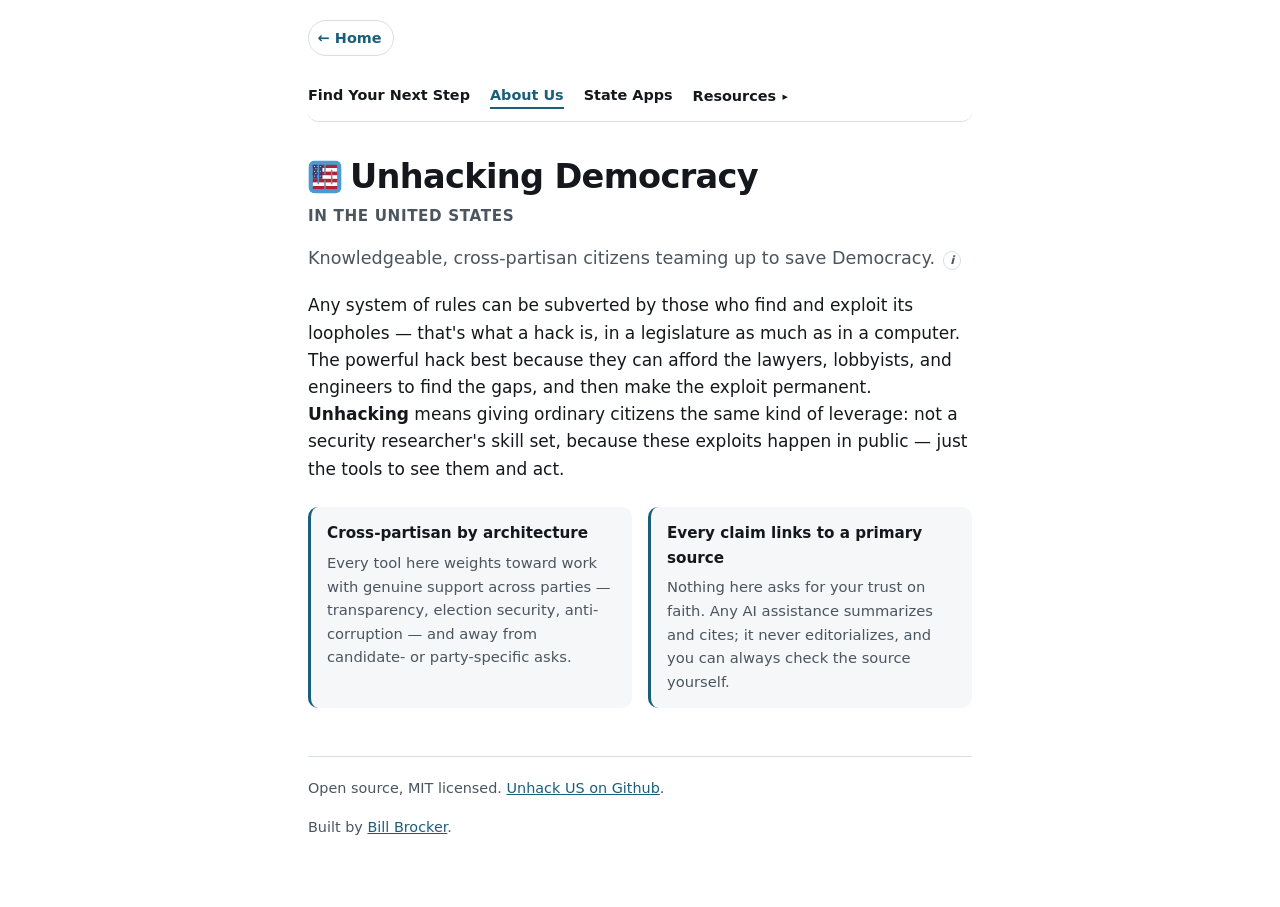
==== web/about.html @ 0949466d "Cross-link the two projects, and credit the author UnHack Your Mind joins Resources and the menu, po" ====
<!doctype html>
<html lang="en">
<head>
<meta charset="utf-8">
<meta name="viewport" content="width=device-width, initial-scale=1">
<title>About — Unhacking Democracy</title>
<meta name="description" content="Any system of rules can be subverted by those who find and exploit its loopholes. Unhacking means giving ordinary citizens the same kind of leverage.">
<link rel="icon" href="logo.svg">
<link rel="stylesheet" href="styles.css">

<meta property="og:type" content="website">
<meta property="og:site_name" content="Unhacking Democracy">
<meta property="og:title" content="About — Unhacking Democracy">
<meta property="og:description" content="Any system of rules can be subverted by those who find and exploit its loopholes. Unhacking means giving ordinary citizens the same kind of leverage.">
<meta property="og:url" content="https://unhackdemocracy.us/about.html">
<meta property="og:image" content="https://unhackdemocracy.us/social-preview.jpg">
<meta property="og:image:width" content="1200">
<meta property="og:image:height" content="1200">
<meta property="og:image:alt" content="&quot;Far More Perilous Today&quot; (AI-generated, after Leutze 1851) — George Washington stands at the prow of a boat lettered DEMOCRACY, gazing toward the Statue of Liberty, while men in top hats fire a cannon down into the ship's own deck and ordinary workers cling to the hull pressing planks over the breaches.">
<meta name="twitter:card" content="summary_large_image">
<meta name="twitter:title" content="About — Unhacking Democracy">
<meta name="twitter:description" content="Any system of rules can be subverted by those who find and exploit its loopholes. Unhacking means giving ordinary citizens the same kind of leverage.">
<meta name="twitter:image" content="https://unhackdemocracy.us/social-preview.jpg">
</head>
<body>

<div class="wrap">

  <nav class="page-nav" aria-label="Breadcrumb">
    <a href="index.html">&larr; Home</a>
  </nav>

  <header>
    <nav id="site-menu" class="site-menu" hidden>
      <a href="next.html">Find Your Next Step</a>
      <a href="about.html" aria-current="page">About Us</a>
      <a href="states.html">State Apps</a>
      <div class="menu-group">
        <button type="button" class="submenu-toggle" id="resources-toggle"
                aria-expanded="false" aria-controls="resources-menu">Resources</button>
        <div id="resources-menu" class="submenu" hidden>
          <a href="resources.html">All Resources</a>
          <a href="shelf.html">The Whole Shelf</a>
          <a href="citizen-primer.html">Citizen Primer</a>
          <a href="citizenship-test.html">Citizenship Practice Test</a>
          <a href="citizenship-answers.html">Your 8 Local Answers</a>
          <a href="https://billbrocker.com/unhackyourmind/" rel="noopener">UnHack Your Mind &#8599;</a>
        </div>
      </div>
    </nav>
    <div class="brand-row">
      <a class="brand" href="index.html">
        <img src="logo.svg" width="34" height="34" alt="">
        <h1>Unhacking&nbsp;Democracy</h1>
      </a>
      <button type="button" class="menu-toggle" id="menu-toggle"
              aria-expanded="false" aria-controls="site-menu" aria-label="Menu">
        <span></span><span></span><span></span>
      </button>
    </div>
    <p class="subtitle">in the United States</p>
    <div class="lede-row">
      <p class="lede">Knowledgeable, cross-partisan citizens teaming up to
      save Democracy.</p>
      <details class="info">
        <summary aria-label="The fuller statement of purpose">i</summary>
        <div class="info-body">
          <p class="info-mastery">Our mission is to educate citizens on how
          democratic systems have been exploited. We provide specific,
          actionable, cross-partisan ways to help repair them. That work
          rests on three things: knowledge you can verify, strength in
          numbers, and clarity about what each of our teams is for.</p>
        </div>
      </details>
    </div>
  </header>


  <p>
    Any system of rules can be subverted by those who find and exploit
    its loopholes — that's what a hack is, in a legislature as much as
    in a computer. The powerful hack best because they can afford the
    lawyers, lobbyists, and engineers to find the gaps, and then make the
    exploit permanent. <strong>Unhacking</strong> means giving ordinary
    citizens the same kind of leverage: not a security researcher's
    skill set, because these exploits happen in public — just the tools
    to see them and act.
  </p>

  <div class="principles">
    <div>
      <h3>Cross-partisan by architecture</h3>
      <p>Every tool here weights toward work with genuine support across
      parties — transparency, election security, anti-corruption — and
      away from candidate- or party-specific asks.</p>
    </div>
    <div>
      <h3>Every claim links to a primary source</h3>
      <p>Nothing here asks for your trust on faith. Any AI assistance
      summarizes and cites; it never editorializes, and you can always
      check the source yourself.</p>
    </div>
  </div>

  <footer>
    <p>
      Open source, MIT licensed.
      <a href="https://github.com/wabrocker/unhack-root" rel="noopener">Unhack US on Github</a>.
    </p>
    <p>
      Built by <a href="https://billbrocker.com" rel="noopener">Bill Brocker</a>.
    </p>
  </footer>

</div>

<script>
// Two disclosures, not one: the menu itself, and the Resources group
// inside it. Closing the menu closes the group too, so reopening it
// never restores a half-open state the button no longer describes.
(function () {
  var btn = document.getElementById("menu-toggle");
  var menu = document.getElementById("site-menu");
  var subBtn = document.getElementById("resources-toggle");
  var sub = document.getElementById("resources-menu");

  function setSub(open) {
    if (!subBtn) return;
    subBtn.setAttribute("aria-expanded", String(open));
    sub.hidden = !open;
  }
  function setMenu(open) {
    btn.setAttribute("aria-expanded", String(open));
    menu.hidden = !open;
    if (!open) setSub(false);
  }

  btn.addEventListener("click", function () {
    setMenu(btn.getAttribute("aria-expanded") !== "true");
  });
  if (subBtn) {
    subBtn.addEventListener("click", function () {
      setSub(subBtn.getAttribute("aria-expanded") !== "true");
    });
  }
  menu.addEventListener("click", function (e) {
    if (e.target.tagName === "A") setMenu(false);
  });

  // The group deliberately does NOT spring open on its own pages. At
  // desktop width this panel is absolutely positioned, so opening it on
  // load dropped it straight over the site title. The button carries
  // data-section-current instead — it says "you are in here" without
  // covering anything.
})();
</script>

</body>
</html>
---- web/styles.css ----
/* Same visual language as fl.unhackdemocracy.us on purpose — one project,
   not two products. Deliberately plain: legibility over personality. */

:root {
  color-scheme: light dark;

  --ink: #14181d;
  --ink-soft: #4a5560;
  --line: #d8dee5;
  --bg: #ffffff;
  --bg-soft: #f5f7f9;
  --accent: #1a5f7a;
  --warn: #8a5a00;
  --ok: #1d6b3f;
  --bad: #9b2c2c;
  --radius: 10px;
}

@media (prefers-color-scheme: dark) {
  :root {
    --ink: #f0f4f8;
    --ink-soft: #b9c6d2;
    --line: #333c46;
    --bg: #12161a;
    --bg-soft: #1a2027;
    --accent: #8ecae6;
    --warn: #e8b866;
    --ok: #74d99f;
    --bad: #f08a8a;
  }
}

* { box-sizing: border-box; }

body {
  margin: 0;
  background: var(--bg);
  color: var(--ink);
  font: 17px/1.6 system-ui, -apple-system, "Segoe UI", sans-serif;
}

.wrap { max-width: 44rem; margin: 0 auto; padding: 1.25rem; }

.brand-row {
  display: flex; align-items: center; justify-content: space-between;
  flex-wrap: wrap; gap: .5rem .75rem; margin-top: 1.75rem;
}
.brand {
  display: flex; align-items: center; gap: .5rem; min-width: 0;
  text-decoration: none; color: inherit;
}
.brand img { border-radius: 8px; display: block; flex: none; width: 34px; height: 34px; }
.brand h1 { margin: 0; min-width: 0; }

.menu-toggle {
  flex: none; width: 34px; height: 34px; padding: 0;
  display: flex; flex-direction: column; align-items: center;
  justify-content: center; gap: 4px;
  background: transparent; border: 1px solid var(--line);
  border-radius: var(--radius); cursor: pointer;
}
.menu-toggle span { width: 16px; height: 2px; background: var(--ink); display: block; }
.menu-toggle:hover { border-color: var(--accent); }
.menu-toggle[aria-expanded="true"] { border-color: var(--accent); }

.site-menu[hidden] { display: none; }
.site-menu a { font-weight: 600; font-size: .9rem; color: var(--ink); text-decoration: none; }

/* Narrow screens: a real dropdown panel, not the same bar the wide
   layout uses — anchored top-right near the button that opens it,
   stacked vertically, boxed so it reads as a menu rather than a
   second row of tabs. */
header { position: relative; }
.site-menu {
  position: absolute; top: 0; right: 0; z-index: 10;
  display: flex; flex-direction: column; gap: .1rem;
  min-width: 9rem; padding: .4rem;
  background: var(--bg); border: 1px solid var(--line);
  border-radius: var(--radius);
  box-shadow: 0 4px 16px rgba(0, 0, 0, .12);
}
.site-menu a { padding: .5rem .6rem; border-radius: 6px; }
.site-menu a:hover { background: var(--bg-soft); color: var(--accent); }

/* Wide screens: tabs are always visible inline above the title instead —
   no toggle needed. The [hidden] attribute stays on the element either
   way (JS doesn't know about the viewport); this override just wins
   visually above the breakpoint. */
@media (min-width: 40rem) {
  .menu-toggle { display: none; }
  /* Both branches, matching (not exceeding) the base rule's specificity
     of .site-menu[hidden] — a plain .site-menu here loses to that base
     rule regardless of source order, which is exactly the bug this
     caused: tabs stuck invisible at desktop width. :not([hidden]) covers
     resizing wider while the mobile dropdown happens to be open. */
  .site-menu[hidden],
  .site-menu:not([hidden]) {
    display: flex; position: static; flex-direction: row; gap: 1.25rem;
    min-width: 0; margin: 1.75rem 0 0; padding: 0 0 .75rem;
    background: none; border: none; border-bottom: 1px solid var(--line);
    box-shadow: none;
  }
  .site-menu[hidden] a, .site-menu:not([hidden]) a { padding: 0; border-radius: 0; }
  .site-menu[hidden] a:hover, .site-menu:not([hidden]) a:hover { background: none; }
}

/* clamp rather than a fixed size: at narrow widths a fixed 2.1rem
   doesn't wrap (it's one flex child in .brand-row) and pushes the
   menu-toggle button off-screen to the right. */
h1 { font-size: clamp(1.15rem, 5.2vw, 2.1rem); margin: 0 0 .25rem; letter-spacing: -.02em; }
.subtitle {
  color: var(--ink-soft); margin: 0 0 1rem;
  font-size: .95rem; font-weight: 600;
  text-transform: uppercase; letter-spacing: .04em;
}
h2 { font-size: 1.2rem; margin: 2.25rem 0 .6rem; }
h3 { font-size: 1.05rem; margin: 0 0 .4rem; }

.lede { color: var(--ink-soft); margin: 0 0 1.25rem; font-size: 1.1rem; }

/* Epigraph — the why, above the hero. Added 2026-09-20. */
.epigraph {
  margin: 0 0 1.5rem;
  padding: 1.25rem 1.25rem 1.1rem;
  background: var(--bg-soft);
  border-left: 4px solid var(--accent);
  border-radius: var(--radius);
}
.epigraph blockquote { margin: 0; }
.epigraph p { margin: 0 0 .6rem; font-size: 1.06rem; line-height: 1.6; }
.epigraph p:last-of-type { margin-bottom: 0; }
.epigraph .turn { color: var(--ink-soft); }
.epigraph .decide { color: var(--ink); font-weight: 600; }
.epigraph figcaption {
  margin-top: .85rem; font-size: .9rem; color: var(--ink-soft);
}
@media (max-width: 480px) {
  .epigraph { padding: 1rem; }
  .epigraph p { font-size: 1rem; }
}

.hero-art { margin: 0 0 1.5rem; }
.hero-art img {
  display: block; width: 100%; height: auto;
  border-radius: var(--radius); border: 1px solid var(--line);
}
.hero-art figcaption {
  margin-top: .5rem; font-size: .85rem; color: var(--ink-soft);
  font-style: italic; text-align: right;
}
.note { color: var(--ink-soft); font-size: .92rem; margin: 1em 0; }

p { margin: 0 0 1rem; }
ul { margin: 0 0 1rem; padding-left: 1.2rem; }
li { margin-bottom: .35rem; }

a { color: var(--accent); }

.principles {
  display: grid; grid-template-columns: 1fr 1fr; gap: 1rem;
  margin: 1.5rem 0;
}
@media (max-width: 32rem) {
  .principles { grid-template-columns: 1fr; }
}
.principles > div {
  padding: .9rem 1rem; background: var(--bg-soft);
  border-radius: var(--radius); border-left: 3px solid var(--accent);
}
.principles h3 { font-size: .95rem; margin: 0 0 .35rem; }
.principles p { font-size: .92rem; color: var(--ink-soft); margin: 0; }

.state-card, .card {
  margin: 1.5rem 0; padding: 1.25rem;
  background: var(--bg-soft); border: 1px solid var(--line);
  border-radius: var(--radius);
}
.state-card.live, .card.live { border-left: 3px solid var(--accent); }
.state-card h3, .card h3 { display: flex; align-items: center; gap: .5rem; font-size: 1.05rem; }
.badge {
  font-size: .72rem; font-weight: 700; letter-spacing: .03em;
  text-transform: uppercase; padding: .15rem .5rem; border-radius: 999px;
  background: var(--accent); color: var(--bg);
}
.badge.soft { background: transparent; color: var(--ink-soft); border: 1px solid var(--line); }

/* Where a claim on the page comes from, small and out of the way. */
.source { font-size: .85rem; color: var(--ink-soft); margin-top: .9rem; }

.state-card ul, .card ul { font-size: .92rem; margin: .6rem 0 1rem; }

.btn {
  display: inline-block; font: inherit; font-weight: 700;
  padding: .6rem 1.1rem; border-radius: var(--radius);
  background: var(--accent); color: var(--bg); text-decoration: none;
}
.btn:hover { filter: brightness(1.1); }

.state-card.pending, .card.pending { color: var(--ink-soft); }
.state-card.pending h3, .card.pending h3 { color: var(--ink-soft); }

footer {
  border-top: 1px solid var(--line); margin-top: 3rem;
  color: var(--ink-soft); font-size: .9rem; padding: 1.25rem 0 2rem;
}
footer a { color: var(--accent); }

/* ---- Section menu, second level ----------------------------------
   Resources is a group of pages rather than one page, so it is a
   disclosure button inside the menu rather than a link. Both layouts
   have to work: on narrow screens the submenu is an indented list
   inside the dropdown panel, on wide screens it is its own panel
   hanging below the tab. */
.menu-group { display: flex; flex-direction: column; gap: .1rem; }

.submenu-toggle {
  font: inherit; font-weight: 600; font-size: .9rem; color: var(--ink);
  background: none; border: 0; cursor: pointer; text-align: left;
  padding: .5rem .6rem; border-radius: 6px;
  display: flex; align-items: center; gap: .4rem;
}
.submenu-toggle:hover { background: var(--bg-soft); color: var(--accent); }
/* Which way the caret points is the only state cue the button has, so
   it is driven by aria-expanded rather than a second class that could
   drift out of step with it. */
.submenu-toggle::after { content: "\25B8"; font-size: .75em; }
.submenu-toggle[aria-expanded="true"]::after { content: "\25BE"; }

.submenu[hidden] { display: none; }
.submenu { display: flex; flex-direction: column; gap: .1rem; padding-left: .6rem; }

/* The page you are on, marked in the menu itself — and the group it
   belongs to marked too, so a child page still shows up in a collapsed
   menu without the panel having to open over the page to prove it. */
.site-menu a[aria-current="page"] { color: var(--accent); }
.submenu-toggle[data-section-current] { color: var(--accent); }

@media (min-width: 40rem) {
  .menu-group { position: relative; flex-direction: row; }
  .submenu-toggle { padding: 0; }
  .submenu-toggle:hover { background: none; }
  .submenu:not([hidden]) {
    position: absolute; top: calc(100% + .75rem); left: 0; z-index: 10;
    min-width: 11rem; padding: .4rem;
    background: var(--bg); border: 1px solid var(--line);
    border-radius: var(--radius);
    box-shadow: 0 4px 16px rgba(0, 0, 0, .12);
  }
  /* Matching (not exceeding) the specificity of the wide-screen rule
     that strips padding from menu links, then winning on source order —
     the same trick the .site-menu[hidden] override documents above. */
  .site-menu .submenu a { padding: .5rem .6rem; border-radius: 6px; }
  .site-menu .submenu a:hover { background: var(--bg-soft); }
  .site-menu a[aria-current="page"],
  .submenu-toggle[data-section-current] { border-bottom: 2px solid var(--accent); }
  .site-menu .submenu a[aria-current="page"] { border-bottom: 0; }
}

/* ---- Where you are, and the way back ------------------------------
   Every page below the root says what it is and offers its parent. The
   root has no parent, so it has no bar at all rather than a disabled
   one. */
.page-nav { margin: 0 0 1.25rem; font-size: .9rem; }
.page-nav a {
  display: inline-flex; align-items: center; gap: .35rem;
  color: var(--accent); text-decoration: none; font-weight: 600;
  padding: .35rem .7rem .35rem .55rem;
  border: 1px solid var(--line); border-radius: 999px;
}
.page-nav a:hover { background: var(--bg-soft); border-color: var(--accent); }


/* ---- Civics quiz ---------------------------------------------------
   Deliberately plainer than the rest of the site is playful. The people
   using this are adults preparing for a government interview, and a
   study tool that looks like a game is a study tool they will not
   trust with something that matters. */
.gate-buttons { display: flex; flex-direction: column; gap: .6rem; align-items: flex-start; }
.btn.ghost { background: none; color: var(--accent); border: 1px solid var(--line); }
.btn.ghost:hover { background: var(--bg-soft); filter: none; }

.bar { margin: 1.5rem 0 1rem; }
.bar-track { height: 6px; background: var(--bg-soft); border: 1px solid var(--line); border-radius: 999px; overflow: hidden; }
.bar-fill { height: 100%; width: 0; background: var(--accent); transition: width .3s ease; }
.bar-text { margin: .5rem 0 0; font-size: .85rem; color: var(--ink-soft); }

.q-meta { margin: 0 0 .3rem; font-size: .78rem; font-weight: 700; letter-spacing: .04em;
          text-transform: uppercase; color: var(--ink-soft); }
.q-text { font-size: 1.15rem; line-height: 1.4; margin: 0 0 1rem; }

.q-options { display: flex; flex-direction: column; gap: .5rem; }
.q-option {
  font: inherit; text-align: left; cursor: pointer;
  padding: .7rem .9rem; border-radius: var(--radius);
  border: 1px solid var(--line); background: var(--bg); color: var(--ink);
}
.q-option:hover:not(:disabled) { border-color: var(--accent); background: var(--bg-soft); }
.q-option:disabled { cursor: default; opacity: .75; }
/* The right answer is always revealed, including when it was picked —
   the correction is the part that teaches, so it never gets skipped. */
.q-option.is-right { border-color: var(--ok); color: var(--ok); font-weight: 700; opacity: 1; }
.q-option.is-wrong { border-color: var(--bad); color: var(--bad); text-decoration: line-through; opacity: 1; }

.q-feedback:not(:empty) { margin-top: 1.1rem; padding-top: 1rem; border-top: 1px solid var(--line); }
.fb-verdict { margin: 0 0 .4rem; font-weight: 800; }
.q-feedback.ok .fb-verdict { color: var(--ok); }
.q-feedback.no .fb-verdict { color: var(--bad); }
.fb-answer { margin: 0 0 .4rem; font-weight: 700; }
.fb-also { margin: 0 0 .9rem; font-size: .9rem; color: var(--ink-soft); }
.q-need { margin: -.6rem 0 .8rem; font-size: .85rem; font-weight: 700; color: var(--accent); }
.q-need:empty { display: none; }

/* A fold, for material that has to be present but must not compete with
   the thing the page is for. <details> rather than script: it works with
   JavaScript off, it is keyboard-operable for free, and find-in-page
   still reaches inside a closed one in current browsers. */
.fold > summary {
  cursor: pointer; font-weight: 700; font-size: 1.05rem;
  list-style: none; display: flex; align-items: center; gap: .5rem;
}
.fold > summary::-webkit-details-marker { display: none; }
.fold > summary::before { content: "\25B8"; font-size: .8em; color: var(--ink-soft); }
.fold[open] > summary::before { content: "\25BE"; }
.fold > summary:hover { color: var(--accent); }
.fold > *:not(summary) { margin-top: .9rem; }

.find-group { margin: 1rem 0 0; padding-top: .9rem; border-top: 1px solid var(--line); }
.find-group:first-child { border-top: 0; padding-top: 0; }
.find-qs { margin: 0 0 .5rem; padding-left: 1.1rem; font-size: .95rem; }
.find-where { margin: 0; font-size: .88rem; color: var(--ink-soft); }

/* Progress against the real pass mark, not against an abstract 100%. Two
   segments — learned, and started-but-not-yet-learned — plus a tick at the
   point where a 20-question draw would be expected to pass. */
.bar-track { position: relative; }
.bar-started, .bar-learned {
  position: absolute; top: 0; left: 0; height: 100%; transition: width .3s ease;
}
.bar-started { background: var(--line); }
.bar-learned { background: var(--accent); }
.bar-mark {
  position: absolute; top: -3px; width: 2px; height: calc(100% + 6px);
  background: var(--ink-soft); opacity: .8;
}
.bar-counts { margin: .5rem 0 .15rem; font-size: .85rem; color: var(--ink-soft); }
.bar-verdict { margin: 0; font-size: .85rem; color: var(--ink-soft); }
.bar-verdict.ready { color: var(--ok); font-weight: 700; }

/* Says which test this is, without standing in front of it. */
.notice { margin: 1.25rem 0 .5rem; padding: .8rem 1rem;
          border-left: 3px solid var(--accent); background: var(--bg-soft);
          border-radius: 0 var(--radius) var(--radius) 0; }
.notice > p { margin: 0 0 .4rem; font-size: .92rem; }
.fold.small > summary { font-size: .88rem; font-weight: 600; }
.fold.small > *:not(summary) { margin-top: .5rem; font-size: .9rem; }

/* The numbers, and an "i" that explains them without taking three lines
   of the page to do it. <details> again rather than script: keyboard
   operable for free, and it works with JavaScript off. */
.bar-counts { display: flex; align-items: center; gap: .4rem;
              margin: .5rem 0 0; font-size: .85rem; color: var(--ink-soft); }
/* The panel is anchored to its ROW, not to the icon. Anchoring to the icon
   put a 293px panel at x=262 inside a 375px phone, running 180px off the
   right edge — you had to scroll sideways to read a help popup. The rows
   below are the content column, so left:0/right:0 makes the panel exactly
   as wide as the text it explains, at any screen size. */
.info { display: inline-flex; }
.h2-row, .bar-counts, .mix-row, .lede-row { position: relative; }
.info > summary {
  cursor: pointer; list-style: none;
  width: 1.15rem; height: 1.15rem; border-radius: 50%;
  border: 1px solid var(--line); color: var(--ink-soft);
  font-size: .72rem; font-weight: 800; font-style: italic;
  display: flex; align-items: center; justify-content: center;
}
.info > summary::-webkit-details-marker { display: none; }
.info > summary:hover { border-color: var(--accent); color: var(--accent); }
.info-body {
  position: absolute; top: calc(100% + .4rem); left: 0; right: 0; z-index: 20;
  width: auto; padding: .85rem 1rem;
  background: var(--bg); border: 1px solid var(--line);
  border-radius: var(--radius); box-shadow: 0 6px 20px rgba(0,0,0,.14);
}
.info-body .bar-verdict { margin: 0 0 .6rem; }
.info-mastery { margin: 0; font-size: .85rem; color: var(--ink-soft); line-height: 1.5; }

/* Recall questions: no options to pick from, so the answers are a list and
   the verdict is your own. */
.recall-answers { margin: .5rem 0 1rem; padding-left: 1.2rem;
                  font-size: .95rem; columns: 2; column-gap: 1.5rem; }
.recall-answers li { break-inside: avoid; margin-bottom: .2rem; }
@media (max-width: 520px) { .recall-answers { columns: 1; } }
.recall-judge { display: flex; gap: .6rem; flex-wrap: wrap; }

.recall-entry { display: flex; gap: .6rem; flex-wrap: wrap; align-items: center; }
.recall-input {
  font: inherit; flex: 1 1 16rem; min-width: 0;
  padding: .6rem .8rem; border-radius: var(--radius);
  border: 1px solid var(--line); background: var(--bg); color: var(--ink);
}
.recall-input:focus { outline: 2px solid var(--accent); outline-offset: 1px; }
.fb-typed { margin: 0 0 .7rem; font-size: .95rem; color: var(--ink-soft); }
.fb-typed::before { content: ""; }

/* The recall control sits with the progress numbers rather than buried in
   an explainer — it is a dial people will want to move mid-session, and
   three clicks to reach a preference is three too many. */
.mix-row { display: flex; align-items: center; gap: .5rem; margin: .45rem 0 0; }
.mix-label { font-size: .85rem; color: var(--ink-soft); font-weight: 600; }
.seg { display: inline-flex; border: 1px solid var(--line);
       border-radius: 999px; overflow: hidden; }
.seg label { margin: 0; cursor: pointer; }
.seg input { position: absolute; opacity: 0; width: 0; height: 0; }
.seg span {
  display: block; padding: .22rem .7rem; font-size: .8rem; font-weight: 600;
  color: var(--ink-soft); border-left: 1px solid var(--line);
}
.seg label:first-child span { border-left: 0; }
.seg label:hover span { background: var(--bg-soft); color: var(--accent); }
.seg input:checked + span { background: var(--accent); color: var(--bg); }
.seg input:focus-visible + span { outline: 2px solid var(--accent); outline-offset: -2px; }
.mix-effect { margin: .5rem 0 0; font-size: .8rem; color: var(--ink-soft); }

/* ---- Touch devices have no hover, and pretending otherwise breaks them.
   iOS applies :hover on tap and LEAVES IT THERE until you tap something
   else. So the tap that dismissed one question paints a hover state onto
   whatever lands under that spot next — and the first tap on an element
   whose appearance changes on hover gets swallowed revealing that state
   rather than activating it.
   
   Reported from an iPhone: the fifth option looked different from the rest
   and would not take a tap, then "looked like the previous 3" once another
   option was tapped. Not a rendering quirk — an unpickable answer.
   
   `hover: none` matches devices where hovering is not possible, so pointer
   devices keep every one of these. */
@media (hover: none) {
  .site-menu a:hover { background: none; color: var(--ink); }
  .site-menu a[aria-current="page"]:hover { color: var(--accent); }
  .submenu-toggle:hover { background: none; color: var(--ink); }
  .submenu-toggle[data-section-current]:hover { color: var(--accent); }
  .site-menu .submenu a:hover { background: none; }
  .btn:hover { filter: none; }
  .btn.ghost:hover { background: none; }
  .page-nav a:hover { background: none; border-color: var(--line); }
  .fold > summary:hover { color: inherit; }
  .info > summary:hover { border-color: var(--line); color: var(--ink-soft); }
  .q-option:hover:not(:disabled) { border-color: var(--line); background: var(--bg); }
  .seg label:hover span { background: none; color: var(--ink-soft); }
  .seg input:checked + span { background: var(--accent); color: var(--bg); }
}

/* The heading's own top margin has to move to the ROW. Centring a flex
   line centres each item's MARGIN box, so an h2 carrying 36px above it
   sits 18px lower than the round badge beside it — measured, not guessed,
   after `align-items: center` alone made the badge look dropped from the
   other direction. */
.h2-row { display: flex; align-items: center; gap: .5rem; margin: 2.25rem 0 .6rem; }
.h2-row h2 { margin: 0; }

/* The masthead keeps one short sentence; the fuller statement of purpose
   sits behind the icon beside it. Same bargain as everywhere else on this
   page — say the thing in a breath, and let anyone who wants the whole
   argument ask for it. */
.lede-row { display: flex; align-items: baseline; gap: .5rem; }
.lede-row .lede { margin-bottom: 1.25rem; }

/* ---- Exam mode -----------------------------------------------------
   Plainer than practice on purpose. Practice is a place to be helped;
   this is a place to be measured, and it should not feel like the same
   room. */
.exam-brief { margin: .5rem 0 1.2rem; padding-left: 1.1rem; font-size: .93rem; }
.exam-brief li { margin-bottom: .5rem; }
.exam-note { font-size: .85rem; color: var(--ink-soft); margin: .8rem 0; }
.btn.small { padding: .35rem .75rem; font-size: .85rem; }

.exam-item { border-top: 1px solid var(--line); padding: 1rem 0 .4rem; }
.exam-q { font-weight: 700; margin: 0 0 .5rem; }
.exam-foot {
  display: flex; align-items: center; justify-content: space-between;
  gap: 1rem; flex-wrap: wrap;
  border-top: 1px solid var(--line); margin-top: 1rem; padding-top: 1rem;
}
#exam-tally { font-size: .85rem; color: var(--ink-soft); }
.recall-judge .btn.chosen { outline: 2px solid var(--accent); outline-offset: 2px; }

.exam-verdict { font-size: 1.3rem; margin: 0 0 .3rem; }
.exam-verdict.pass { color: var(--ok); }
.exam-verdict.fail { color: var(--bad); }
.exam-big { font-size: 1.05rem; font-weight: 700; margin: 0 0 .8rem; }
.exam-history { list-style: none; padding: 0; font-size: .9rem; }
.exam-history li { padding: .25rem 0; border-bottom: 1px solid var(--line); }
.exam-history li.pass { color: var(--ok); font-weight: 700; }

/* ---- The quiet default --------------------------------------------
   Options off is the shipping state: answer questions, nothing else.
   Three of the four info buttons hide with it. The fourth — beside the
   heading — never hides, because it is the only thing on the page that
   says WHICH test this is, and somebody who filed before 20 October 2025
   sits a different one. A warning that can be switched off is not a
   warning. */
.opt-row { display: flex; align-items: center; gap: .5rem; margin: .1rem 0 .9rem; }
.info-ref {
  display: inline-flex; align-items: center; justify-content: center;
  width: 1.05em; height: 1.05em; border: 1px solid var(--line);
  border-radius: 50%; font-size: .8em; font-style: italic; font-weight: 700;
  color: var(--ink-soft); vertical-align: middle;
}
/* Options off hides the DIALS, not just their explanations. Hiding an info
   circle while leaving the control it explains is the worst of both: a
   knob with no label. Both rows go — Typing and Test — and whatever
   Typing was last set to still applies, silently. */
body:not(.options-on) .bar-counts > .info,
body:not(.options-on) .mix-row { display: none; }

/* ---- Your Eight Answers --------------------------------------------
   Roomier than the quiz. People arrive here to do a small amount of
   careful work with another website open beside them, often on a phone,
   often not reading in their first language. */
.plain { font-size: 1rem; line-height: 1.65; margin: 0 0 .8rem; }
.plain-small { font-size: .88rem; color: var(--ink-soft); margin: .6rem 0 0; }
.step { margin-bottom: 1.1rem; }
.step h3 { font-size: 1.05rem; margin-bottom: .5rem; }
.step-note {
  border-left: 3px solid var(--accent); background: var(--bg-soft);
  padding: .6rem .8rem; margin: 0 0 .9rem; font-size: .95rem;
  border-radius: 0 var(--radius) var(--radius) 0;
}
#place { font: inherit; padding: .55rem .7rem; border-radius: var(--radius);
         border: 1px solid var(--line); background: var(--bg); color: var(--ink);
         max-width: 100%; }
.field { margin-top: .9rem; }
.field label, .field-q { display: block; font-weight: 700; font-size: .95rem; margin-bottom: .35rem; }
.field .recall-input { width: 100%; }
.cap-answer { font-size: 1.15rem; font-weight: 800; color: var(--accent); margin: 0; }

.sheet { border: 2px solid var(--accent); }
.sheet-list { margin: 1rem 0; }
.sheet-list dt { font-weight: 700; font-size: .92rem; margin-top: .8rem; }
.sheet-list dd { margin: .15rem 0 0; font-size: 1.05rem; }
.sheet-list dd.empty { color: var(--ink-soft); font-style: italic; font-size: .92rem; }

/* Printing gives you the sheet and nothing else — the steps have been
   done by then, and a printout of instructions is not what you carry. */
@media print {
  header, .page-nav, .site-menu, footer, .source,
  #place-step, #steps, .card:not(.sheet), .sheet .btn { display: none; }
  .sheet { border: 0; padding: 0; }
  body { background: #fff; color: #000; }
}
.find-go { margin: 1rem 0 .2rem; }
/* How to find the answer once the other site is open. It sits under the
   button because that is the moment it is needed. */
.step-how { margin: .8rem 0 0; font-size: .95rem; line-height: 1.6;
            color: var(--ink-soft); }
.step-tip { margin: .6rem 0 0; font-size: .95rem; line-height: 1.6;
            border-left: 3px solid var(--ok); background: var(--bg-soft);
            padding: .55rem .75rem; border-radius: 0 var(--radius) var(--radius) 0; }

/* Grouped fields, so returning from another site lands on the boxes. */
.fields { margin-top: 1rem; padding-top: .8rem; border-top: 1px solid var(--line); }
.fields-head { margin: 0 0 .6rem; font-weight: 800; font-size: .95rem; }

/* Appears only after you have gone out to another site. Fixed to the
   bottom so it is reachable wherever the page happens to be scrolled. */
.return-bar {
  position: fixed; left: 0; right: 0; bottom: 0; z-index: 30;
  padding: .6rem 1rem calc(.6rem + env(safe-area-inset-bottom, 0px));
  background: var(--bg); border-top: 1px solid var(--line);
  box-shadow: 0 -4px 16px rgba(0, 0, 0, .08);
  display: flex; justify-content: center;
}
.return-bar[hidden] { display: none; }
@media print { .return-bar { display: none; } }
.step-back { margin: .55rem 0 0; font-size: .9rem; color: var(--ink-soft); }
.sheet-safe { font-size: .95rem; line-height: 1.6; margin: 1rem 0 .9rem;
              border-left: 3px solid var(--ok); background: var(--bg-soft);
              padding: .55rem .75rem; border-radius: 0 var(--radius) var(--radius) 0; }
.sheet-actions { display: flex; gap: .6rem; flex-wrap: wrap; margin-bottom: .8rem; }
.clear-link { font: inherit; font-size: .85rem; background: none; border: 0;
              padding: 0; color: var(--ink-soft); text-decoration: underline;
              cursor: pointer; }
.clear-link:hover { color: var(--bad); }
@media (hover: none) { .clear-link:hover { color: var(--ink-soft); } }
.missed-eight { border-left: 3px solid var(--warn); background: var(--bg-soft);
                padding: .7rem .9rem; margin: 1rem 0; border-radius: 0 var(--radius) var(--radius) 0; }
.missed-eight ul { margin: .4rem 0 .6rem; padding-left: 1.1rem; font-size: .95rem; }
.missed-eight p { margin: 0; font-size: .95rem; }
.missed-eight { border-left: 3px solid var(--warn); background: var(--bg-soft);
                padding: .7rem .9rem; margin: 1rem 0;
                border-radius: 0 var(--radius) var(--radius) 0; }
.missed-eight ul { margin: .4rem 0 .6rem; padding-left: 1.1rem; font-size: .95rem; }
.missed-eight p { margin: 0; font-size: .95rem; }

/* --- Find Your Next Step ------------------------------------------- */

/* Help mode: one flag governs every explainer on the page, so it reads
   clean for someone returning without losing the scaffolding for someone
   new. Ported from fl.unhackdemocracy.us, where it earned its place.
   Hidden by default and revealed by the attribute rather than the other
   way round — off is the common case, so the default render is already
   correct and nothing has to disappear after paint. */
.help { display: none; }
[data-help-mode="on"] .help {
  display: block;
  margin: -.35rem 0 1.1rem;
  padding: .7rem .85rem;
  border-left: 3px solid var(--accent);
  background: var(--bg-soft);
  border-radius: 0 var(--radius) var(--radius) 0;
  color: var(--ink-soft);
  font-size: .94rem;
}

.help-row {
  margin: 1.5rem 0 .5rem;
  font-size: .93rem;
  color: var(--ink-soft);
}
.help-row label { display: flex; align-items: center; gap: .5rem; cursor: pointer; }

.diagnosis {
  margin-top: 1.75rem;
  padding: 1.1rem 1.2rem;
  background: var(--bg-soft);
  border: 1px solid var(--line);
  border-radius: var(--radius);
}
.diagnosis h2 { margin: 0 0 .6rem; font-size: 1.28rem; line-height: 1.3; }
.diagnosis p { margin: .6rem 0 0; }

.progress {
  margin: 1.4rem 0 .3rem;
  font-size: .85rem;
  letter-spacing: .04em;
  text-transform: uppercase;
  color: var(--ink-soft);
}

.stage { min-height: 16rem; }
.stage .q { margin: .2rem 0 .9rem; font-size: 1.32rem; line-height: 1.32; }

.options { display: flex; flex-direction: column; gap: .55rem; margin-bottom: 1rem; }
.option {
  text-align: left;
  padding: .85rem 1rem;
  font: inherit;
  color: var(--ink);
  background: var(--bg);
  border: 1px solid var(--line);
  border-radius: var(--radius);
  cursor: pointer;
}
.option:hover, .option:focus-visible {
  border-color: var(--accent);
  background: var(--bg-soft);
}

.stage textarea {
  width: 100%;
  padding: .75rem;
  font: inherit;
  color: var(--ink);
  background: var(--bg);
  border: 1px solid var(--line);
  border-radius: var(--radius);
  margin-bottom: 1rem;
  resize: vertical;
}

.btn-primary {
  display: inline-block;
  padding: .8rem 1.15rem;
  font: inherit;
  font-weight: 600;
  color: var(--bg);
  background: var(--accent);
  border: 1px solid var(--accent);
  border-radius: var(--radius);
  cursor: pointer;
  text-decoration: none;
}
.btn-primary:hover, .btn-primary:focus-visible { filter: brightness(1.1); }

.btn-link {
  display: inline-block;
  margin: .9rem .9rem 0 0;
  padding: 0;
  font: inherit;
  font-size: .93rem;
  color: var(--accent);
  background: none;
  border: none;
  cursor: pointer;
  text-decoration: underline;
}

.echo {
  margin: .2rem 0 1.2rem;
  padding-left: .85rem;
  border-left: 3px solid var(--line);
  color: var(--ink-soft);
}

.eyebrow {
  margin: 0 0 .25rem;
  font-size: .82rem;
  letter-spacing: .07em;
  text-transform: uppercase;
  color: var(--accent);
}
.pick-title { margin: 0 0 .5rem; font-size: 1.5rem; line-height: 1.25; }
.pick-blurb { margin: 0 0 1.1rem; font-size: 1.05rem; }

.why {
  margin: 0 0 1.3rem;
  padding: .85rem 1rem;
  background: var(--bg-soft);
  border-radius: var(--radius);
}
.why-lead { margin: 0 0 .4rem; font-weight: 600; font-size: .95rem; }
.why ul { margin: 0; padding-left: 1.15rem; color: var(--ink-soft); }
.why li { margin: .2rem 0; }

.source { margin: 1rem 0 0; font-size: .9rem; color: var(--ink-soft); }

.smallprint {
  margin-top: 3rem;
  padding-top: 1.2rem;
  border-top: 1px solid var(--line);
  font-size: .92rem;
  color: var(--ink-soft);
}
.smallprint h2 { font-size: 1rem; margin: 0 0 .6rem; color: var(--ink); }
.smallprint ul { margin: 0; padding-left: 1.15rem; }
.smallprint li { margin: .4rem 0; }

/* The opener is a hook, and the shape of it is deliberate: what you are
   about to do, not what is wrong. Leading with the problem was the first
   draft and it argued against the project's own thesis — the job is to
   attack helplessness, and a paragraph about how overwhelming it all is
   supplies more of the thing it was trying to cure. */
.opener {
  margin-top: 1.75rem;
  padding: 1.25rem 1.3rem;
  background: var(--bg-soft);
  border: 1px solid var(--line);
  border-radius: var(--radius);
}
.opener h2 { margin: 0 0 .55rem; font-size: 1.6rem; line-height: 1.2; }
.opener p { margin: .55rem 0 0; }
.opener-lead { font-size: 1.08rem; }
.opener-door {
  margin-top: .9rem !important;
  padding-top: .75rem;
  border-top: 1px solid var(--line);
  font-size: .95rem;
  color: var(--ink-soft);
}

.action-row { display: flex; flex-wrap: wrap; gap: .6rem; align-items: stretch; }
.action-row .btn-primary { flex: 0 1 auto; }
.btn-done {
  color: var(--accent) !important;
  background: transparent !important;
  border-color: var(--accent) !important;
}
.btn-done:hover, .btn-done:focus-visible { background: var(--bg-soft) !important; filter: none; }

.tally {
  margin: 0 0 1rem;
  font-weight: 600;
  color: var(--ok);
}

/* An info disclosure with its label beside it, rather than a bare i
   nobody knows to press. Same affordance as the masthead's. */
.info-row { display: flex; align-items: center; gap: .55rem; flex-wrap: wrap; }
.info-block { position: relative; }
.info-label { font-size: .92rem; color: var(--ink-soft); }
.info-block[open] > .info-body,
.info-body {
  position: absolute; z-index: 5; left: 0; top: 2.1rem;
  width: min(30rem, 78vw);
  padding: .9rem 1rem;
  background: var(--bg);
  border: 1px solid var(--line);
  border-radius: var(--radius);
  box-shadow: 0 6px 24px rgba(0,0,0,.14);
  font-size: .93rem;
  color: var(--ink-soft);
  line-height: 1.55;
}
.info-body ul { margin: 0; padding-left: 1.1rem; }
.info-body li { margin: .45rem 0; }
.guide-name { margin: 0 0 .5rem; font-weight: 600; color: var(--ink); }
.info-body .source { margin: .7rem 0 0; font-size: .87rem; }

.q-sub { margin: -.55rem 0 .9rem; color: var(--ink-soft); font-size: .95rem; }

/* Multi-select: the picked state has to be visible at a glance, because
   several can be on at once and an unlit row of six looks like a menu. */
.option-multi[aria-pressed="true"] {
  border-color: var(--accent);
  background: var(--bg-soft);
  box-shadow: inset 3px 0 0 var(--accent);
  font-weight: 600;
}
.btn-primary[disabled] { opacity: .45; cursor: not-allowed; }

/* The guide button names the guide, so it has to fit a real title. */
.btn-guide {
  padding: 1rem 1.3rem;
  font-size: 1.02rem;
  line-height: 1.3;
  text-align: left;
  max-width: 100%;
}

.btn-link-spaced { margin-left: 1.4rem; }

/* --- The whole shelf ----------------------------------------------- */

.counts { margin: 1.5rem 0 0; }
.counts p { margin: .5rem 0; }
.counts-detail { font-size: .94rem; color: var(--ink-soft); }

.the-test {
  margin: 1.6rem 0 .5rem;
  padding: 1rem 1.15rem;
  border-left: 3px solid var(--accent);
  background: var(--bg-soft);
  border-radius: 0 var(--radius) var(--radius) 0;
}
.the-test h3 { margin: 0 0 .5rem; font-size: 1.05rem; }
.the-test p { margin: .5rem 0 0; font-size: .96rem; }

.shelf-group { margin-top: 2.2rem; }
.shelf-group h3 {
  margin: 0 0 .2rem; font-size: 1.22rem;
  padding-bottom: .4rem; border-bottom: 1px solid var(--line);
}
.group-note { margin: .45rem 0 1rem; font-size: .92rem; color: var(--ink-soft); }

.shelf-card {
  padding: 1rem 1.1rem;
  margin-bottom: .8rem;
  border: 1px solid var(--line);
  border-radius: var(--radius);
}
.shelf-action { margin: 0 0 .45rem; font-size: 1.08rem; line-height: 1.35; }
.shelf-blurb { margin: 0 0 .5rem; color: var(--ink-soft); font-size: .96rem; }
.shelf-meta {
  margin: 0 0 .8rem; font-size: .86rem; color: var(--ink-soft);
  letter-spacing: .01em;
}
.shelf-link {
  display: inline-block; padding: .55rem .8rem;
  font-size: .93rem; font-weight: 600;
  color: var(--accent); text-decoration: none;
  border: 1px solid var(--accent); border-radius: var(--radius);
}
.shelf-link:hover, .shelf-link:focus-visible { background: var(--bg-soft); }

.shelf-outline { margin-top: .75rem; }
.shelf-outline > summary {
  cursor: pointer; font-size: .9rem; color: var(--accent);
}
.shelf-outline-body {
  margin-top: .55rem; padding: .75rem .9rem;
  background: var(--bg-soft); border-radius: var(--radius);
  font-size: .92rem; color: var(--ink-soft);
}
.shelf-outline-body ul { margin: .4rem 0 0; padding-left: 1.1rem; }
.shelf-outline-body li { margin: .3rem 0; }

/* The opener collapses after the first visit. It is a disclosure rather
   than a static banner because on a second visit it is a heading someone
   has already read, and the questions are what they came back for. */
details.opener > summary {
  display: flex; align-items: baseline; gap: .55rem;
  cursor: pointer; list-style: none;
}
details.opener > summary::-webkit-details-marker { display: none; }
details.opener > summary::before {
  content: "\203A";
  display: inline-block;
  font-size: 1.5rem; line-height: 1; color: var(--accent);
  transition: transform .15s ease;
  transform: translateY(.1rem);
}
details.opener[open] > summary::before { transform: rotate(90deg) translateX(.1rem); }
.opener-title { font-size: 1.6rem; font-weight: 700; line-height: 1.2; }
.opener-body > p:first-child { margin-top: .7rem; }

/* The flow, drawn once. It does two jobs: it tells a newcomer what is
   about to happen to them, which is what makes the opener a hook rather
   than a claim, and it shows that the last two steps are a loop rather
   than an ending. Inline SVG on currentColor so it themes for free. */
.flow { margin: 1.1rem 0 0; }
.flow-g rect { fill: var(--bg); stroke: var(--line); stroke-width: 1.5; }
.flow-g text {
  fill: var(--ink); font: 600 15px/1 system-ui, -apple-system, sans-serif;
  text-anchor: middle; dominant-baseline: middle;
}
.flow-g .flow-note {
  fill: var(--ink-soft); font: 400 12px/1 system-ui, -apple-system, sans-serif;
}
.flow-arrow, .flow-loop {
  fill: none; stroke: var(--accent); stroke-width: 1.8; stroke-linecap: round;
}
.flow-arrow, .flow-loop { color: var(--accent); }  /* marker fill follows currentColor */
.flow-loop { stroke-dasharray: 4 3; opacity: .85; }

.record { margin: 1.4rem 0 0; }
.record-panel > summary {
  cursor: pointer; font-weight: 600; color: var(--ok); font-size: .96rem;
}
.record-body {
  margin-top: .6rem; padding: .85rem 1rem;
  background: var(--bg-soft); border-radius: var(--radius);
}
.record-body ul { margin: 0; padding-left: 1.1rem; }
.record-body li { margin: .35rem 0; font-size: .94rem; }
.record-date { display: block; font-size: .82rem; color: var(--ink-soft); }
.record-note { margin: .8rem 0 .2rem; font-size: .87rem; color: var(--ink-soft); }

/* A wrapped menu label should read as one entry, not two. Hanging indent
   so the second line sits under the first word rather than under the
   bullet position, which made it look like a separate item. */
.submenu a { padding-left: 2.1rem; text-indent: -0.9rem; }

.btn-quiet {
  background: transparent;
  color: var(--accent);
  border: 1px solid var(--line);
}
.btn-quiet:hover, .btn-quiet:focus-visible { border-color: var(--accent); }

/* Our own how-to pages: long-form prose, so they get reading measures and
   headings that separate sections rather than decorate them. */
.howto h2 { margin: .3rem 0 .6rem; font-size: 1.7rem; line-height: 1.22; }
.howto h3 {
  margin: 2rem 0 .6rem; font-size: 1.2rem; line-height: 1.3;
  padding-top: .9rem; border-top: 1px solid var(--line);
}
.howto .lede { font-size: 1.1rem; }
.howto p { margin: .8rem 0; }
.howto ol, .howto ul { margin: .8rem 0; padding-left: 1.3rem; }
.howto li { margin: .5rem 0; }
.howto code {
  background: var(--bg-soft); padding: .12rem .35rem;
  border-radius: 5px; font-size: .92em;
}
.bodies li { margin: .7rem 0; }
.aside {
  padding: .8rem 1rem; background: var(--bg-soft);
  border-radius: var(--radius); color: var(--ink-soft); font-size: .96rem;
}
.checklist li { margin: .45rem 0; }
.howto-back { margin-top: 2.2rem; font-size: .95rem; }

/* The home page's one call to action. Above the hero art on purpose: the
   art is a 1:1 image and on a phone it is a long scroll, so anything
   below it is effectively a second page. */
.card-lead {
  margin-top: 2rem;
  border-color: var(--accent);
  background: var(--bg-soft);
}
.card-lead h3 { margin-top: 0; font-size: 1.3rem; }
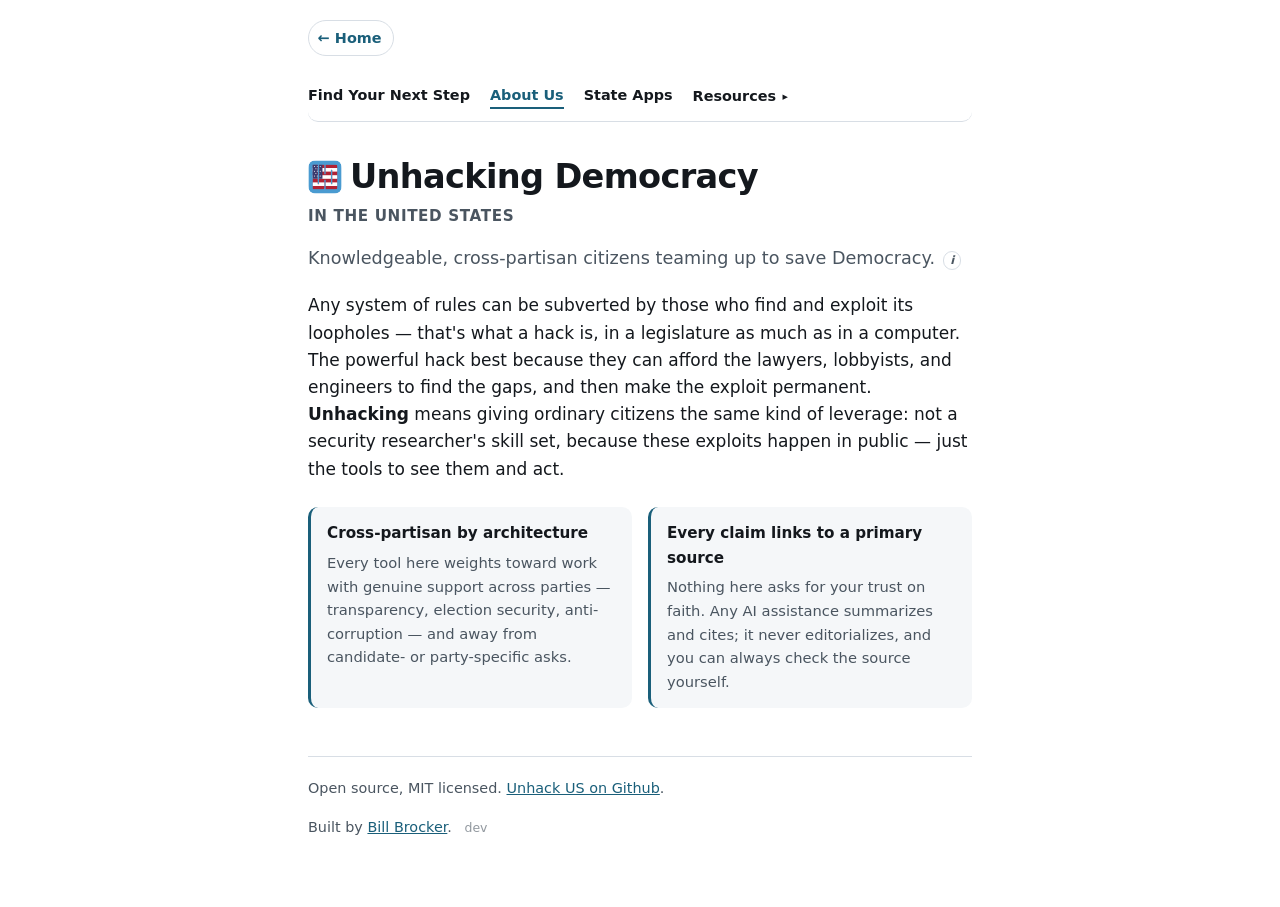
==== commit 3d2bd60d: "Stamp the build, and cache scripts the way stylesheets already were The HTML cache header Bill asked" ====
--- a/web/about.html
+++ b/web/about.html
@@ -40,11 +40,12 @@
                 aria-expanded="false" aria-controls="resources-menu">Resources</button>
         <div id="resources-menu" class="submenu" hidden>
           <a href="resources.html">All Resources</a>
+          <a href="library.html">The Library</a>
           <a href="shelf.html">The Whole Shelf</a>
           <a href="citizen-primer.html">Citizen Primer</a>
           <a href="citizenship-test.html">Citizenship Practice Test</a>
           <a href="citizenship-answers.html">Your 8 Local Answers</a>
-          <a href="https://billbrocker.com/unhackyourmind/" rel="noopener">UnHack Your Mind &#8599;</a>
+          <a href="https://unhackyourmind.ai/" rel="noopener">UnHack Your Mind &#8599;</a>
         </div>
       </div>
     </nav>
@@ -109,6 +110,7 @@
     </p>
     <p>
       Built by <a href="https://billbrocker.com" rel="noopener">Bill Brocker</a>.
+      <span class="build-stamp" id="build-stamp">dev</span>
     </p>
   </footer>
 
--- a/web/styles.css
+++ b/web/styles.css
@@ -969,3 +969,342 @@
   background: var(--bg-soft);
 }
 .card-lead h3 { margin-top: 0; font-size: 1.3rem; }
+
+/* --- The library ---------------------------------------------------
+   Leather is faked with three things and no images: a cross-spine
+   gradient so the book reads as round rather than flat, a very fine
+   repeating gradient for grain, and raised bands near the ends. Gilt is
+   a gradient with a dark edge under it, because real gold leaf is bright
+   metal over a debossed line and flat yellow never reads as gold. */
+
+.library-fonts { font-family: "EB Garamond", Georgia, serif; }
+
+.desk {
+  display: flex; flex-wrap: wrap; gap: 1rem 1.5rem;
+  align-items: center; justify-content: space-between;
+  margin-top: 1.75rem; padding: 1.15rem 1.3rem;
+  background: var(--bg-soft); border: 1px solid var(--line);
+  border-radius: var(--radius);
+}
+.desk-words { flex: 1 1 18rem; min-width: 0; }
+.desk h2 {
+  margin: 0 0 .4rem; font-size: 1.5rem; line-height: 1.2;
+  font-family: "EB Garamond", Georgia, serif; font-weight: 600;
+}
+.desk p { margin: 0; color: var(--ink-soft); font-size: .97rem; }
+.desk-actions { display: flex; align-items: center; gap: .75rem; }
+.desk-ask { white-space: nowrap; }
+
+.shelf-controls {
+  display: flex; flex-wrap: wrap; align-items: center; gap: .5rem;
+  margin: 1.6rem 0 .7rem; font-size: .9rem;
+}
+.controls-label { color: var(--ink-soft); margin-right: .2rem; }
+.shelf-controls button {
+  font: inherit; padding: .3rem .7rem; cursor: pointer;
+  color: var(--ink-soft); background: transparent;
+  border: 1px solid var(--line); border-radius: 999px;
+}
+.shelf-controls button[aria-pressed="true"] {
+  color: var(--bg); background: var(--accent); border-color: var(--accent);
+}
+
+/* The case. Dark on both themes on purpose — a library is a dark room
+   with light on the spines, and a white one looks like a spreadsheet. */
+/* The case sits in a frame so the arrows can hang over its edges without
+   being inside the thing that scrolls. */
+.shelf-frame { position: relative; }
+.shelf-nav {
+  position: absolute; top: 0; bottom: 15px; width: 46px; z-index: 6;
+  display: flex; align-items: center; justify-content: center;
+  border: 0; cursor: pointer; padding: 0;
+  color: #f0e3cb; font-size: 26px; line-height: 1;
+  transition: opacity .2s;
+}
+.shelf-nav[hidden] { display: none; }
+.shelf-nav-prev { left: 0;  border-radius: 10px 0 0 0;
+  background: linear-gradient(90deg, #3a2a1ce6 30%, #3a2a1c00 100%); }
+.shelf-nav-next { right: 0; border-radius: 0 10px 0 0;
+  background: linear-gradient(270deg, #3a2a1ce6 30%, #3a2a1c00 100%); }
+.shelf-nav:hover { color: #fff; }
+.shelf-nav svg { width: 22px; height: 22px; filter: drop-shadow(0 1px 2px #000); }
+
+.shelf-case {
+  --case: #6b4f33;
+  position: relative; border-radius: 10px; padding: 1.4rem 1.1rem .5rem;
+  /* Wood: irregular grain rather than an even stripe, a warm mid-brown
+     rather than near-black, and only a soft shadow at the top, so the
+     shelf reads as lit from the room instead of unlit. */
+  background:
+    linear-gradient(180deg, #00000026 0%, #0000 22%, #0000 78%, #0000002e 100%),
+    repeating-linear-gradient(90deg,
+      #00000010 0 2px, #0000 2px 7px, #ffffff0a 7px 8px, #0000 8px 17px,
+      #00000014 17px 19px, #0000 19px 29px),
+    linear-gradient(180deg, #7d5d3d 0%, #6b4f33 45%, #5a4129 100%);
+  box-shadow: inset 0 9px 18px -12px #0008, 0 2px 14px #0003;
+  overflow-x: auto; overflow-y: hidden; perspective: 1400px;
+  /* The scrollbar was a grey browser bar laid across the wood, right where
+     the shelf edge should be. Now that the arrows exist it has nothing
+     left to tell anyone, so it goes and the board is unbroken. Dragging,
+     swiping, trackpads and keyboards all still scroll. */
+  scrollbar-width: none;
+}
+.shelf-case::-webkit-scrollbar { height: 0; width: 0; }
+.shelf-row {
+  display: flex; align-items: flex-end; gap: 3px;
+  min-height: 218px; padding-bottom: 2px;
+  transform-style: preserve-3d;
+}
+/* Outside the scrolling case. Inside it, the board was only as wide as
+   the visible area, so it ran out from under the books as soon as you
+   scrolled — the shelf edge stopped a few books short. A shelf edge is a
+   fixed piece of furniture; it should not move when you look along it. */
+.shelf-board {
+  height: 15px; border-radius: 0 0 8px 8px;
+  background:
+    repeating-linear-gradient(90deg,
+      #00000012 0 3px, #0000 3px 11px, #ffffff0c 11px 12px, #0000 12px 23px),
+    linear-gradient(180deg, #9c7850 0%, #7a5c3c 40%, #4e3823 100%);
+  box-shadow: 0 5px 12px -4px #0007, inset 0 1px 0 #ffffff26;
+}
+.shelf-hint { margin: .6rem 0 0; font-size: .85rem; color: var(--ink-soft); }
+.shelf-noscript { color: #e8dcc8; padding: 1rem; }
+
+/* A book. Width is the time it asks of you; height means nothing. */
+.book {
+  --leather: #463322;
+  position: relative; flex: none; padding: 0; cursor: pointer;
+  width: 48px; height: var(--tall, 186px);
+  background: none; border: 0;
+  transform-style: preserve-3d; transition: transform .45s ease, margin .45s ease;
+  transform-origin: bottom center;
+}
+.book-t1 { width: 44px; } .book-t2 { width: 60px; }
+.book-t3 { width: 80px; } .book-t4 { width: 98px; }
+
+.spine, .face {
+  position: absolute; inset: 0; border-radius: 3px 5px 5px 3px;
+  backface-visibility: hidden;
+  background:
+    linear-gradient(90deg, #0008 0%, #0000 14%, #ffffff14 32%, #0000 62%, #0007 100%),
+    repeating-linear-gradient(0deg, #0000000d 0 2px, #0000 2px 5px),
+    var(--leather);
+  box-shadow: inset 0 0 0 1px #0004, 2px 2px 7px -2px #000a;
+  display: flex; flex-direction: column; align-items: center;
+  justify-content: center; overflow: hidden;
+}
+/* The cover is hinged on the spine's outer edge and folded back 90°, so
+   it is a real cover — much wider than the spine, the way a book is —
+   rather than a second panel the same width. Turning the book swings it
+   into view. */
+.face {
+  visibility: hidden;          /* only the open book needs one — see below */
+  left: 100%; right: auto; width: 132px;
+  transform-origin: left center;
+  transform: rotateY(-90deg);
+  border-radius: 2px 6px 6px 2px;
+  background:
+    linear-gradient(105deg, #0007 0%, #ffffff10 8%, #0000 30%, #0000 78%, #0005 100%),
+    repeating-linear-gradient(0deg, #0000000d 0 2px, #0000 2px 5px),
+    var(--leather);
+  box-shadow: inset 0 0 0 1px #0004, inset 0 0 28px -6px #0007;
+}
+/* A blind-tooled border, the way a bound cover is finished. */
+.face::after {
+  content: ""; position: absolute; inset: 9px; border-radius: 2px;
+  border: 1px solid #d9b45e3d;
+  box-shadow: inset 0 0 0 1px #00000030;
+}
+
+.band {
+  position: absolute; left: 0; right: 0; height: 9px;
+  background: linear-gradient(180deg, #ffffff1f, #0006);
+  box-shadow: 0 1px 0 #0006, 0 -1px 0 #0006;
+}
+.band-top { top: 26px; } .band-bottom { bottom: 26px; }
+
+.gilt-emblem, .face-emblem, .legend-emblem, .syn-emblem {
+  color: #d9b45e;
+  filter: drop-shadow(0 1px 0 #00000080);
+}
+/* A gilt device sits on a pasted label, not straight on the hide. */
+.gilt-emblem {
+  width: 15px; height: 15px; position: absolute; bottom: 9px;
+  padding: 3px; border-radius: 3px;
+  background: linear-gradient(180deg, #ffffff33, #ffffff14);
+  box-shadow: inset 0 0 0 1px #d9b45e40, 0 1px 2px #0005;
+}
+.book-t1 .gilt-emblem { width: 13px; height: 13px; padding: 2px; }
+
+.spine-title {
+  writing-mode: vertical-rl; text-orientation: mixed;
+  max-height: calc(100% - 94px); overflow: hidden;
+  font-family: "IM Fell English", Georgia, serif;
+  font-size: 11px; line-height: 1.12; letter-spacing: .015em;
+  text-align: center;
+  background: linear-gradient(180deg, #f0d79a 0%, #c9a24e 45%, #8d6b23 100%);
+  -webkit-background-clip: text; background-clip: text; color: transparent;
+  text-shadow: 0 1px 0 #00000055;
+}
+.book-t1 .spine-title { font-size: 10px; }
+
+/* House editions get a gilt rule down each edge. */
+.is-ours .spine::before, .is-ours .spine::after {
+  content: ""; position: absolute; top: 14px; bottom: 14px; width: 1px;
+  background: linear-gradient(180deg, #0000, #d9b45e88, #0000);
+}
+.is-ours .spine::before { left: 4px; } .is-ours .spine::after { right: 4px; }
+
+/* A pamphlet is a thin thing: no bands, paler, no gilt edging. */
+.is-pamphlet .spine { filter: saturate(.7) brightness(1.12); }
+.is-pamphlet .band { display: none; }
+
+/* Pulled out and turned toward you. One animation, and it is the most
+   library-ish moment in the thing.
+
+   Only the open book gets a cover in the scene. Every book carrying a
+   132px panel folded back into shared 3D space meant each one intersected
+   its neighbours — which is what the speckled overlap across the spines
+   was, on every platform. */
+.book.is-open .face { visibility: visible; }
+.book.is-open {
+  transform: translateY(-14px) rotateY(52deg) scale(1.1); z-index: 5;
+  transform-origin: left bottom;
+  margin-right: 118px; margin-left: 8px;
+}
+.book.is-open .spine-title { opacity: .3; }
+.face-inner {
+  display: flex; flex-direction: column; align-items: center; gap: .34rem;
+  padding: .85rem .7rem; text-align: center; width: 100%;
+  justify-content: center;
+}
+.face-emblem { width: 22px; height: 22px; flex: none; }
+.face-title {
+  font-family: "IM Fell English", Georgia, serif;
+  font-size: 13.5px; line-height: 1.22;
+  display: -webkit-box; -webkit-line-clamp: 4; -webkit-box-orient: vertical;
+  overflow: hidden;
+  background: linear-gradient(180deg, #f3dca6, #c9a24e);
+  -webkit-background-clip: text; background-clip: text; color: transparent;
+}
+.face-rule { width: 52%; height: 1px; background: #d9b45e66; }
+.face-meta { font-size: 10.5px; color: #e6d6b0b0; font-family: "EB Garamond", serif; }
+/* A stable target for the synopsis: the book moves when it opens, so a
+   second click on where it used to be landed on the case and read as
+   "close". A button on the cover cannot move out from under you. */
+.face-open {
+  flex: none; white-space: nowrap;
+  margin-top: .3rem; padding: .28rem .62rem; border-radius: 3px;
+  font-family: "EB Garamond", Georgia, serif; font-size: 11px;
+  color: #2a2014; background: linear-gradient(180deg, #e7c878, #c9a24e);
+  box-shadow: 0 1px 0 #8d6b23;
+}
+
+.legend {
+  display: flex; flex-wrap: wrap; gap: .5rem 1.4rem;
+  margin: 1.5rem 0 0; font-size: .9rem; color: var(--ink-soft);
+}
+.legend-item { display: flex; align-items: center; gap: .45rem; }
+.legend-item b { color: var(--ink); font-weight: 600; }
+.legend-swatch {
+  width: 22px; height: 22px; border-radius: 3px; flex: none;
+  display: flex; align-items: center; justify-content: center;
+  background: var(--leather); box-shadow: inset 0 0 0 1px #0005;
+}
+.legend-emblem { width: 13px; height: 13px; }
+
+/* The synopsis */
+/* [hidden] sets display:none, but a class rule with display:flex beats
+   it on specificity — so the empty dialog was showing on page load. */
+.synopsis[hidden] { display: none; }
+.synopsis {
+  position: fixed; inset: 0; z-index: 40; display: flex;
+  align-items: center; justify-content: center; padding: 1.1rem;
+  background: #0b0906cc; backdrop-filter: blur(2px);
+}
+.syn-card {
+  position: relative; width: min(34rem, 100%); max-height: 84vh; overflow: auto;
+  padding: 1.5rem 1.6rem; border-radius: 8px;
+  background: linear-gradient(180deg, #fdfaf2, #f3ecdc);
+  color: #24201a; box-shadow: 0 18px 50px #000a;
+  font-family: "EB Garamond", Georgia, serif;
+}
+@media (prefers-color-scheme: dark) {
+  .syn-card { background: linear-gradient(180deg, #221d16, #1a1611); color: #eee3cd; }
+}
+.syn-close {
+  position: absolute; top: .5rem; right: .7rem; font-size: 1.5rem; line-height: 1;
+  background: none; border: 0; cursor: pointer; color: inherit; opacity: .55;
+}
+.syn-close:hover { opacity: 1; }
+.syn-title {
+  margin: 0 0 .3rem; font-family: "IM Fell English", Georgia, serif;
+  font-size: 1.6rem; line-height: 1.18; font-weight: 400;
+}
+.syn-meta { margin: 0 0 1rem; font-size: .9rem; opacity: .72;
+  display: flex; align-items: center; gap: .4rem; }
+.syn-emblem { width: 15px; height: 15px; }
+.syn-action { margin: 0 0 1rem; font-size: 1.12rem; font-style: italic; }
+.syn-outline { margin: 0 0 1.3rem; padding-left: 1.15rem; font-size: .97rem; }
+.syn-outline li { margin: .32rem 0; }
+.syn-unread { font-size: .97rem; opacity: .8; margin-bottom: 1.3rem; }
+.take-out {
+  display: inline-flex; align-items: center; gap: .5rem;
+  padding: .72rem 1.1rem; border-radius: 6px; text-decoration: none;
+  font-weight: 600; font-size: 1rem;
+  color: #2a2014; background: linear-gradient(180deg, #e7c878, #c9a24e);
+  box-shadow: 0 2px 0 #8d6b23, 0 4px 10px #0004;
+}
+.take-out svg { width: 19px; height: 19px; }
+.take-out:hover { filter: brightness(1.06); }
+body.modal-open { overflow: hidden; }
+
+@media (max-width: 640px) {
+  .shelf-row { min-height: 190px; }
+  .shelf-nav { width: 34px; }
+  .book { height: calc(var(--tall, 186px) * .86); }
+  .book.is-open { transform: translateY(-8px) rotateY(48deg) scale(1.05); margin-right: 96px; }
+  .face { width: 112px; }
+  /* In a column, `flex: 1 1 18rem` on the words made the box grow into a
+     tall empty panel. Stacked, nothing should stretch. */
+  .desk { flex-direction: column; align-items: flex-start; gap: .9rem; }
+  .desk-words { flex: none; }
+  .desk-actions { width: 100%; }
+  .desk-ask { flex: 1 1 auto; text-align: center; }
+}
+
+/* The open book's controls, in ordinary flow. They are not on the cover
+   because a cover rotated in 3D is not reliably hit-testable: at the
+   button's own centre the browser reports the shelf behind it, on desktop
+   and on a phone alike. Real covers have no buttons on them anyway. */
+.book-bar {
+  display: flex; flex-wrap: wrap; align-items: center; gap: .6rem 1rem;
+  justify-content: space-between;
+  margin: .7rem 0 0; padding: .7rem .9rem;
+  background: var(--bg-soft); border: 1px solid var(--line);
+  border-radius: var(--radius);
+}
+.book-bar[hidden] { display: none; }
+.bar-words { min-width: 0; font-family: "EB Garamond", Georgia, serif; }
+.bar-words b { display: block; font-size: 1.05rem; line-height: 1.25; }
+.bar-words span { font-size: .87rem; color: var(--ink-soft); }
+.bar-buttons { display: flex; gap: .5rem; flex: none; }
+.bar-btn {
+  font: inherit; font-size: .92rem; padding: .45rem .9rem; cursor: pointer;
+  border-radius: 6px; border: 1px solid var(--line);
+  background: transparent; color: var(--ink);
+}
+.bar-btn:hover { border-color: var(--accent); }
+.bar-btn-gilt {
+  font-weight: 600; color: #2a2014; border-color: #b8933f;
+  background: linear-gradient(180deg, #e7c878, #c9a24e);
+  box-shadow: 0 1px 0 #8d6b23;
+}
+.bar-btn-gilt:hover { filter: brightness(1.06); border-color: #8d6b23; }
+
+/* The build stamp. Deliberately quiet — it exists so two people testing
+   together can tell whether they are looking at the same thing. */
+.build-stamp {
+  margin-left: .5rem; font-size: .78rem; color: var(--ink-soft);
+  opacity: .6; font-variant-numeric: tabular-nums;
+}
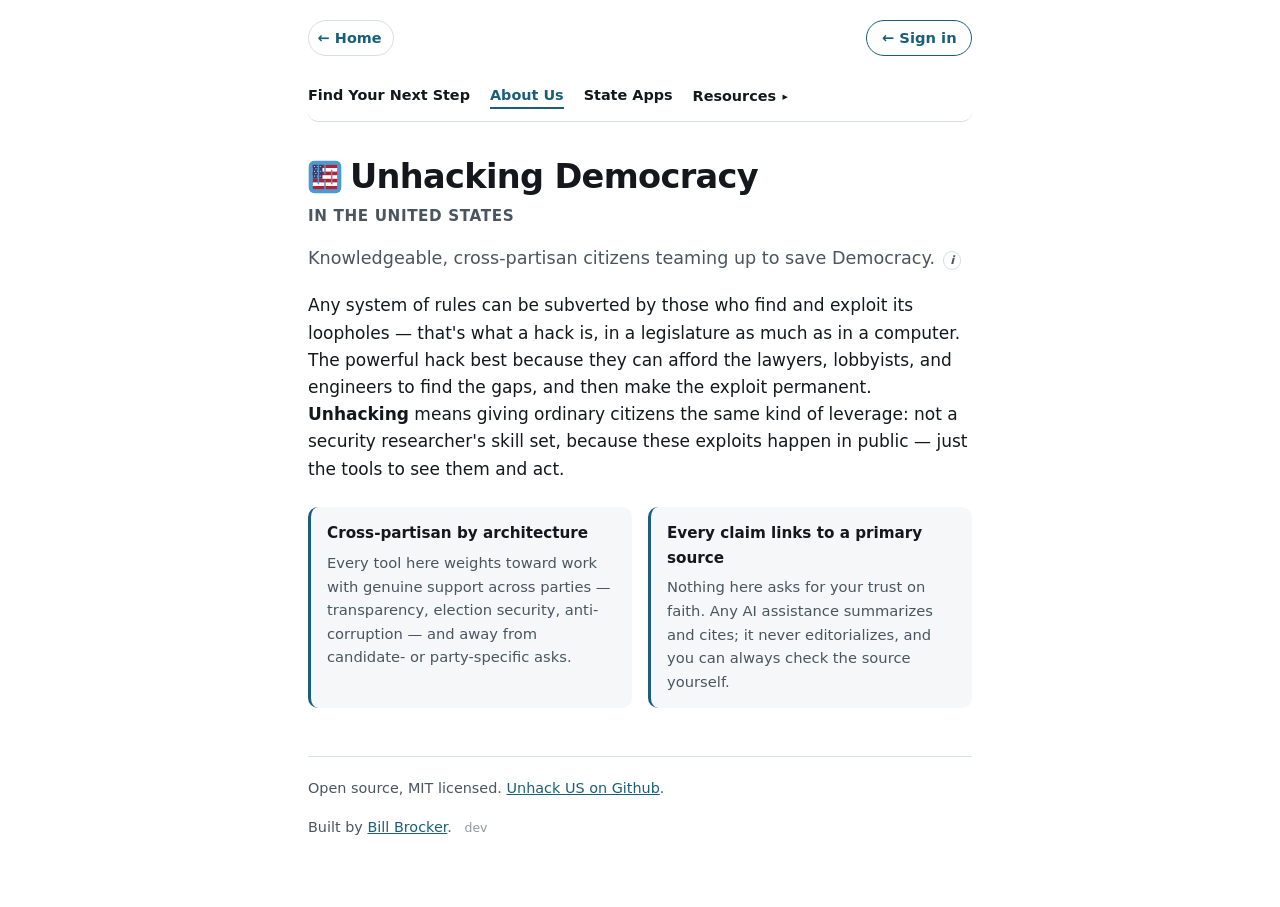
==== commit 8405c011: "Add '← Sign in' to the top of every page, linking to uhdem.com Shares a row with the breadcrumb on i" ====
--- a/web/about.html
+++ b/web/about.html
@@ -26,9 +26,12 @@
 
 <div class="wrap">
 
-  <nav class="page-nav" aria-label="Breadcrumb">
-    <a href="index.html">&larr; Home</a>
-  </nav>
+  <div class="topline">
+    <nav class="page-nav" aria-label="Breadcrumb">
+      <a href="index.html">&larr; Home</a>
+    </nav>
+    <a class="signin" id="signin" href="https://uhdem.com/">&larr; Sign in</a>
+  </div>
 
   <header>
     <nav id="site-menu" class="site-menu" hidden>
@@ -40,12 +43,11 @@
                 aria-expanded="false" aria-controls="resources-menu">Resources</button>
         <div id="resources-menu" class="submenu" hidden>
           <a href="resources.html">All Resources</a>
-          <a href="library.html">The Library</a>
           <a href="shelf.html">The Whole Shelf</a>
           <a href="citizen-primer.html">Citizen Primer</a>
           <a href="citizenship-test.html">Citizenship Practice Test</a>
           <a href="citizenship-answers.html">Your 8 Local Answers</a>
-          <a href="https://unhackyourmind.ai/" rel="noopener">UnHack Your Mind &#8599;</a>
+          <a href="https://unhackyourmind.org/" rel="noopener">UnHack Your Mind &#8599;</a>
         </div>
       </div>
     </nav>
@@ -148,6 +150,25 @@
   menu.addEventListener("click", function (e) {
     if (e.target.tagName === "A") setMenu(false);
   });
+  // Picking anything else on the page — a book, a link, blank space —
+  // means the menu is no longer what you are using, so it gets out of
+  // the way. Escape does the same from the keyboard.
+  document.addEventListener("click", function (e) {
+    if (menu.hidden || menu.contains(e.target) || btn.contains(e.target)) return;
+    setMenu(false);
+  });
+  document.addEventListener("keydown", function (e) {
+    if (e.key === "Escape" && !menu.hidden) { setMenu(false); btn.focus(); }
+  });
+  // Back and forward restore the page from memory with the menu exactly
+  // as it was left — open, if it was the way you left.
+  window.addEventListener("pageshow", function () { setMenu(false); });
+
+  // Members don't need the sign-in link. Remembered in this browser only.
+  try {
+    if (/[?&]joined=1(&|$)/.test(location.search)) localStorage.setItem("uhd-joined", "1");
+    if (localStorage.getItem("uhd-joined")) document.getElementById("signin").hidden = true;
+  } catch (e) {}
 
   // The group deliberately does NOT spring open on its own pages. At
   // desktop width this panel is absolutely positioned, so opening it on
--- a/web/styles.css
+++ b/web/styles.css
@@ -450,8 +450,8 @@
   .seg input:checked + span { background: var(--accent); color: var(--bg); }
 }
 
-/* The heading's own top margin has to move to the ROW. Centring a flex
-   line centres each item's MARGIN box, so an h2 carrying 36px above it
+/* The heading's own top margin has to move to the ROW. Centering a flex
+   line centers each item's MARGIN box, so an h2 carrying 36px above it
    sits 18px lower than the round badge beside it — measured, not guessed,
    after `align-items: center` alone made the badge look dropped from the
    other direction. */
@@ -543,7 +543,7 @@
 /* Printing gives you the sheet and nothing else — the steps have been
    done by then, and a printout of instructions is not what you carry. */
 @media print {
-  header, .page-nav, .site-menu, footer, .source,
+  header, .page-nav, .signin, .site-menu, footer, .source,
   #place-step, #steps, .card:not(.sheet), .sheet .btn { display: none; }
   .sheet { border: 0; padding: 0; }
   body { background: #fff; color: #000; }
@@ -1023,16 +1023,16 @@
 }
 .shelf-nav[hidden] { display: none; }
 .shelf-nav-prev { left: 0;  border-radius: 10px 0 0 0;
-  background: linear-gradient(90deg, #3a2a1ce6 30%, #3a2a1c00 100%); }
+  background: linear-gradient(90deg, #4f3a26d9 30%, #4f3a2600 100%); }
 .shelf-nav-next { right: 0; border-radius: 0 10px 0 0;
-  background: linear-gradient(270deg, #3a2a1ce6 30%, #3a2a1c00 100%); }
+  background: linear-gradient(270deg, #4f3a26d9 30%, #4f3a2600 100%); }
 .shelf-nav:hover { color: #fff; }
 .shelf-nav svg { width: 22px; height: 22px; filter: drop-shadow(0 1px 2px #000); }
 
 .shelf-case {
-  --case: #6b4f33;
+  --case: #967350;
   position: relative; border-radius: 10px; padding: 1.4rem 1.1rem .5rem;
-  /* Wood: irregular grain rather than an even stripe, a warm mid-brown
+  /* Wood: irregular grain rather than an even stripe, a warm honey-brown
      rather than near-black, and only a soft shadow at the top, so the
      shelf reads as lit from the room instead of unlit. */
   background:
@@ -1040,10 +1040,10 @@
     repeating-linear-gradient(90deg,
       #00000010 0 2px, #0000 2px 7px, #ffffff0a 7px 8px, #0000 8px 17px,
       #00000014 17px 19px, #0000 19px 29px),
-    linear-gradient(180deg, #7d5d3d 0%, #6b4f33 45%, #5a4129 100%);
+    linear-gradient(180deg, #a8845c 0%, #967350 45%, #82623f 100%);
   box-shadow: inset 0 9px 18px -12px #0008, 0 2px 14px #0003;
   overflow-x: auto; overflow-y: hidden; perspective: 1400px;
-  /* The scrollbar was a grey browser bar laid across the wood, right where
+  /* The scrollbar was a gray browser bar laid across the wood, right where
      the shelf edge should be. Now that the arrows exist it has nothing
      left to tell anyone, so it goes and the board is unbroken. Dragging,
      swiping, trackpads and keyboards all still scroll. */
@@ -1064,7 +1064,7 @@
   background:
     repeating-linear-gradient(90deg,
       #00000012 0 3px, #0000 3px 11px, #ffffff0c 11px 12px, #0000 12px 23px),
-    linear-gradient(180deg, #9c7850 0%, #7a5c3c 40%, #4e3823 100%);
+    linear-gradient(180deg, #c29d70 0%, #a38058 40%, #75583a 100%);
   box-shadow: 0 5px 12px -4px #0007, inset 0 1px 0 #ffffff26;
 }
 .shelf-hint { margin: .6rem 0 0; font-size: .85rem; color: var(--ink-soft); }
@@ -1072,7 +1072,7 @@
 
 /* A book. Width is the time it asks of you; height means nothing. */
 .book {
-  --leather: #463322;
+  --leather: #6e3f1f;
   position: relative; flex: none; padding: 0; cursor: pointer;
   width: 48px; height: var(--tall, 186px);
   background: none; border: 0;
@@ -1142,9 +1142,11 @@
   font-family: "IM Fell English", Georgia, serif;
   font-size: 11px; line-height: 1.12; letter-spacing: .015em;
   text-align: center;
-  background: linear-gradient(180deg, #f0d79a 0%, #c9a24e 45%, #8d6b23 100%);
+  /* Nearly flat gold. It used to fade to dark bronze top to bottom, so
+     the end of every title sank into the leather. */
+  background: linear-gradient(180deg, #fbe9b8 0%, #f0d48a 50%, #e6c26a 100%);
   -webkit-background-clip: text; background-clip: text; color: transparent;
-  text-shadow: 0 1px 0 #00000055;
+  text-shadow: 0 1px 1px #000000b3;
 }
 .book-t1 .spine-title { font-size: 10px; }
 
@@ -1164,7 +1166,7 @@
 
    Only the open book gets a cover in the scene. Every book carrying a
    132px panel folded back into shared 3D space meant each one intersected
-   its neighbours — which is what the speckled overlap across the spines
+   its neighbors — which is what the speckled overlap across the spines
    was, on every platform. */
 .book.is-open .face { visibility: visible; }
 .book.is-open {
@@ -1275,7 +1277,7 @@
 
 /* The open book's controls, in ordinary flow. They are not on the cover
    because a cover rotated in 3D is not reliably hit-testable: at the
-   button's own centre the browser reports the shelf behind it, on desktop
+   button's own center the browser reports the shelf behind it, on desktop
    and on a phone alike. Real covers have no buttons on them anyway. */
 .book-bar {
   display: flex; flex-wrap: wrap; align-items: center; gap: .6rem 1rem;
@@ -1308,3 +1310,55 @@
   margin-left: .5rem; font-size: .78rem; color: var(--ink-soft);
   opacity: .6; font-variant-numeric: tabular-nums;
 }
+
+/* ---- Home page expanders (2026-09-23, Bill's order) -----------------
+   Label + i, closed by default, opening IN FLOW. The site's other info
+   panels float, which suits a sentence of help; these hold a quote and a
+   whole section with buttons in it, so they push the page down instead of
+   covering the shelf. The painting below is never inside one. */
+.expander { margin: 1.1rem 0 0; }
+.expander > summary {
+  list-style: none; cursor: pointer;
+  display: flex; align-items: center; gap: .55rem;
+}
+.expander > summary::-webkit-details-marker { display: none; }
+.expander-title { margin: 0; font-size: 1.15rem; }
+.expander-label { font-size: .92rem; color: var(--ink-soft); }
+.i-dot {
+  flex: none; width: 1.15rem; height: 1.15rem; border-radius: 50%;
+  border: 1px solid var(--line); color: var(--ink-soft);
+  font-size: .72rem; font-weight: 800; font-style: italic;
+  display: flex; align-items: center; justify-content: center;
+}
+.expander > summary:hover .i-dot,
+.expander[open] > summary .i-dot { border-color: var(--accent); color: var(--accent); }
+.expander > summary:focus-visible { outline: 2px solid var(--accent); outline-offset: 3px; border-radius: 4px; }
+.expander-body { margin-top: .9rem; }
+.expander-body .epigraph { margin-bottom: .4rem; }
+.expander-body .legend { margin-top: 0; }
+.expander-body .desk { margin-top: 1.2rem; }
+
+/* Pulled out of its old place under the heading, the shelf now leads, so
+   it gets the breathing room the heading used to give it. */
+main > .shelf-frame { margin-top: 1.4rem; }
+
+/* "Order by" on one line, phones included — it wrapped at 375px with the
+   old labels. */
+.expander-body .shelf-controls { flex-wrap: nowrap; margin: 1.2rem 0 0; white-space: nowrap; }
+@media (max-width: 400px) {
+  .expander-body .shelf-controls { gap: .3rem; font-size: .84rem; }
+  .expander-body .shelf-controls button { padding: .28rem .55rem; }
+}
+/* The painting follows the closed expander directly now; give it air. */
+main + .hero-art { margin-top: 1.6rem; }
+
+/* The top row: the breadcrumb on inner pages, and Sign in on every page. */
+.topline { margin: 0 0 1.25rem; display: flex; align-items: center; justify-content: space-between; gap: 1rem; flex-wrap: wrap; }
+.topline .page-nav { margin: 0; }
+.signin {
+  margin-left: auto; display: inline-flex; align-items: center; min-height: 36px; padding: 0 .9rem;
+  border: 1px solid var(--accent); border-radius: 999px; color: var(--accent);
+  font-size: .92rem; font-weight: 600; text-decoration: none;
+}
+.signin:hover, .signin:focus-visible { background: var(--bg-soft); }
+.signin[hidden] { display: none; }
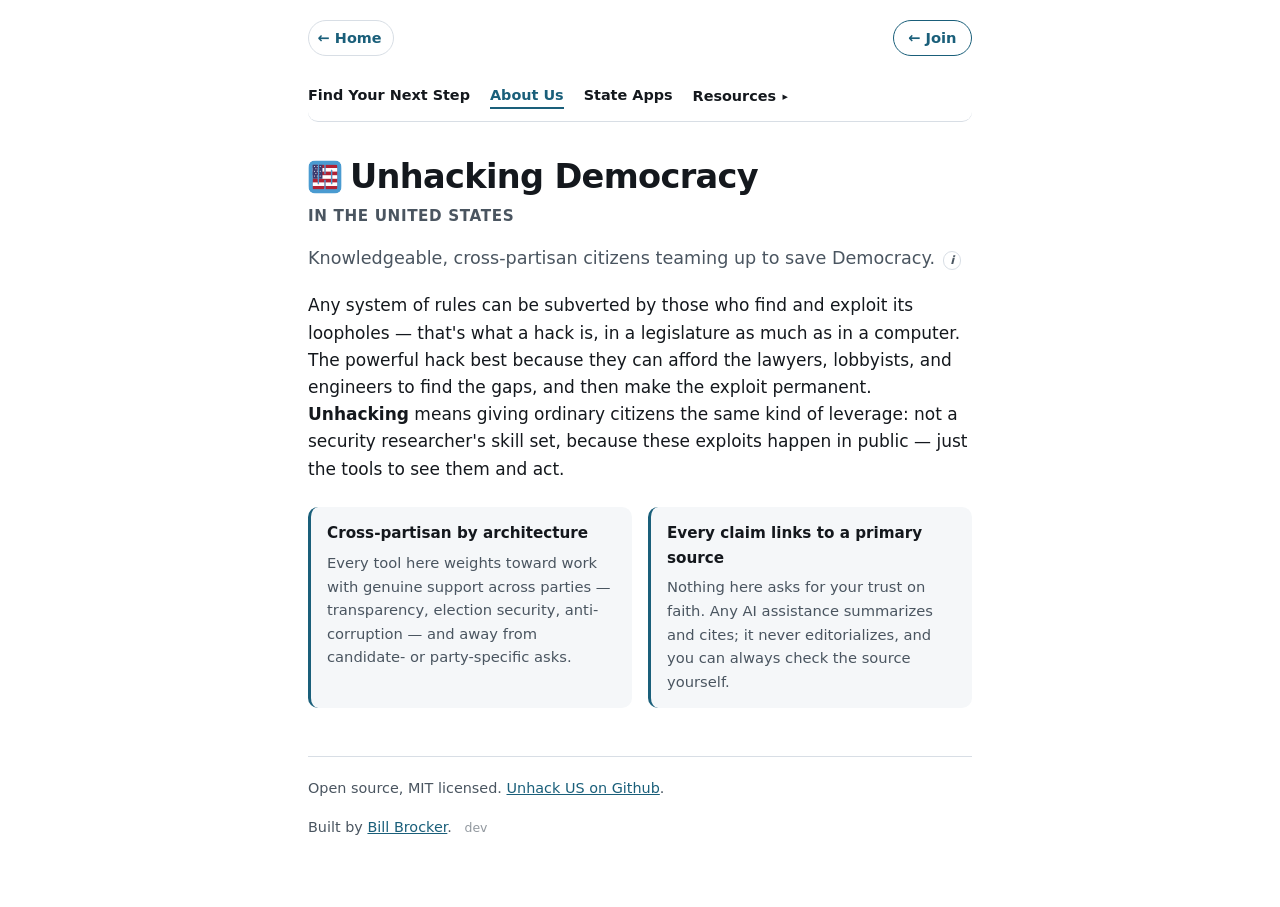
==== commit 32b675a1: "Label it '← Join' until there are accounts to sign in to Co-Authored-By: Claude Opus 5.5 <noreply@an" ====
--- a/web/about.html
+++ b/web/about.html
@@ -30,7 +30,7 @@
     <nav class="page-nav" aria-label="Breadcrumb">
       <a href="index.html">&larr; Home</a>
     </nav>
-    <a class="signin" id="signin" href="https://uhdem.com/">&larr; Sign in</a>
+    <a class="signin" id="signin" href="https://uhdem.com/">&larr; Join</a>
   </div>
 
   <header>
@@ -164,7 +164,7 @@
   // as it was left — open, if it was the way you left.
   window.addEventListener("pageshow", function () { setMenu(false); });
 
-  // Members don't need the sign-in link. Remembered in this browser only.
+  // Members don't need the Join link. Remembered in this browser only.
   try {
     if (/[?&]joined=1(&|$)/.test(location.search)) localStorage.setItem("uhd-joined", "1");
     if (localStorage.getItem("uhd-joined")) document.getElementById("signin").hidden = true;
--- a/web/styles.css
+++ b/web/styles.css
@@ -1352,7 +1352,7 @@
 /* The painting follows the closed expander directly now; give it air. */
 main + .hero-art { margin-top: 1.6rem; }
 
-/* The top row: the breadcrumb on inner pages, and Sign in on every page. */
+/* The top row: the breadcrumb on inner pages, and Join on every page. */
 .topline { margin: 0 0 1.25rem; display: flex; align-items: center; justify-content: space-between; gap: 1rem; flex-wrap: wrap; }
 .topline .page-nav { margin: 0; }
 .signin {
